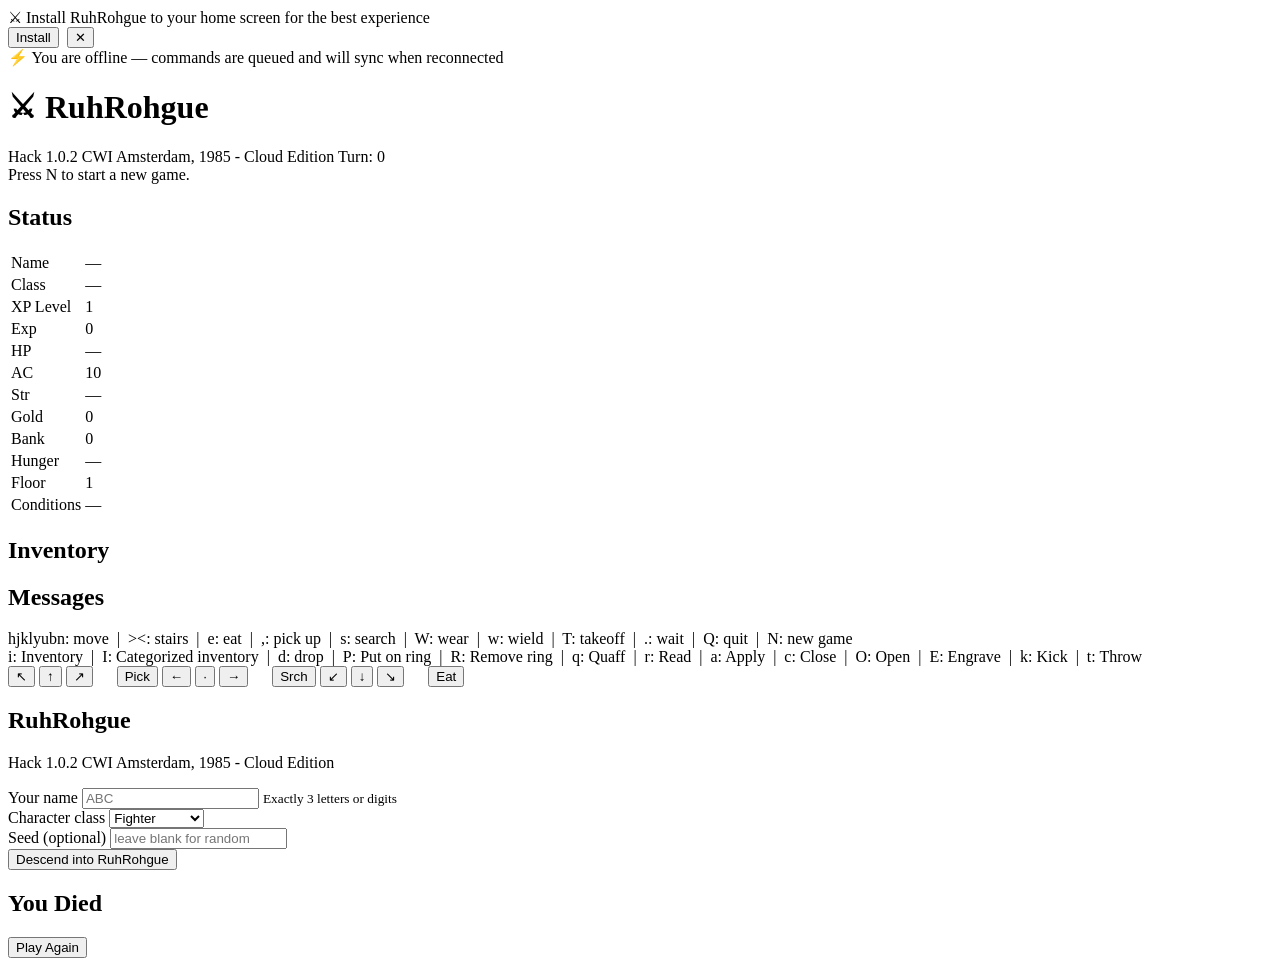
==== src/main/resources/templates/index.html @ ffffdead "Initial commit" ====
<!DOCTYPE html>
<html lang="en" xmlns:th="http://www.thymeleaf.org">
<head>
<meta charset="UTF-8"/>
<meta name="viewport" content="width=device-width, initial-scale=1"/>

<!-- ═══════════════════════════════════════════════════════════════
     PRIMARY SEO META — all rendered server-side at request time.
     Google, Bing, and AI crawlers (GPTBot, ClaudeBot, PerplexityBot)
     read raw HTML without executing JavaScript.  Every meaningful
     meta tag and structured-data block is therefore in this <head>,
     not generated by JavaScript after load.
     ═══════════════════════════════════════════════════════════════ -->
<title th:text="${pageTitle}">RuhRohgue — Cloud Edition | Classic Roguelike Game</title>
<meta name="description"
      th:content="${pageDesc}"
      content="Play RuhRohgue, a browser port of the classic 1985 CWI Amsterdam roguelike dungeon-crawler Hack 1.0.2. No install required. Explore procedurally generated dungeons, fight monsters, collect treasure."/>
<meta name="keywords"
      content="RuhRohgue, Hack 1.0.2, roguelike, dungeon crawler, CWI Amsterdam, 1985, rogue, text adventure, turn-based, browser game, Spring Boot, AWS"/>
<link rel="canonical" th:href="${canonicalUrl}" href="https://hack.aws.example.com/"/>

<!-- Open Graph — social sharing and AI chat card previews -->
<meta property="og:type"        content="website"/>
<meta property="og:title"       th:content="${pageTitle}"   content="RuhRohgue — Cloud Edition | Classic Roguelike"/>
<meta property="og:description" th:content="${pageDesc}"    content="Play the classic 1985 CWI roguelike in your browser. Procedural dungeons, turn-based combat, shops, vaults — all accessible without JavaScript required to read the page."/>
<meta property="og:url"         th:content="${canonicalUrl}" content="https://hack.aws.example.com/"/>
<meta property="og:image"       content="/icons/icon-512.png"/>
<meta property="og:locale"      content="en_US"/>
<meta property="og:site_name"   content="RuhRohgue — Cloud Edition"/>

<!-- Twitter / X Card -->
<meta name="twitter:card"        content="summary"/>
<meta name="twitter:title"       th:content="${pageTitle}"   content="RuhRohgue — Classic Roguelike in Your Browser"/>
<meta name="twitter:description" th:content="${pageDesc}"    content="Procedural dungeons, turn-based combat, shops and vaults. The 1985 CWI classic, rebuilt for the web."/>
<meta name="twitter:image"       content="/icons/icon-512.png"/>

<!-- JSON-LD structured data — parsed by Google, Bing, and LLM crawlers -->
<script type="application/ld+json" th:utext="${jsonLd}">
{
  "@context": "https://schema.org",
  "@type": "VideoGame",
  "name": "RuhRohgue",
  "alternateName": ["RuhRohgue Cloud Edition", "Hack 1.0.2"],
  "description": "RuhRohgue — a port of the classic 1985 roguelike dungeon-crawler Hack 1.0.2 (CWI Amsterdam), running as a server-side rendered Spring Boot Progressive Web App on AWS Elastic Beanstalk.",
  "genre": ["Roguelike", "Dungeon crawler", "Turn-based"],
  "playMode": "SinglePlayer",
  "operatingSystem": "Web Browser",
  "applicationCategory": "Game",
  "inLanguage": "en",
  "datePublished": "1985",
  "publisher": {
    "@type": "Organization",
    "name": "CWI Amsterdam"
  },
  "offers": {
    "@type": "Offer",
    "price": "0",
    "priceCurrency": "USD",
    "availability": "https://schema.org/InStock"
  }
}
</script>

<!-- PWA + favicon -->
<meta name="theme-color" content="#0a0a00"/>
<meta name="apple-mobile-web-app-capable" content="yes"/>
<meta name="apple-mobile-web-app-status-bar-style" content="black"/>
<meta name="apple-mobile-web-app-title" content="RuhRohgue"/>
<link rel="manifest"         href="/manifest.json"/>
<link rel="apple-touch-icon" href="/icons/icon-192.png"/>
<link rel="icon" type="image/png" sizes="192x192" href="/icons/icon-192.png"/>

<!-- External CSS — cacheable, keeps template clean -->
<link rel="stylesheet" href="/css/hack.css"/>
<style>
.mag7-title{color:#ffb000;font-weight:bold;margin-bottom:6px;font-size:0.85rem;}
.mag7-table{border-collapse:collapse;width:100%;font-size:0.72rem;color:#ccc;}
.mag7-table th{border-bottom:1px solid #555;padding:2px 6px;color:#aaa;text-align:left;}
.mag7-table td{padding:2px 6px;border-bottom:1px solid #333;}
.mag7-table tr:first-child td{color:#ffb000;}
</style>
</head>
<body>

<!--
  ═══════════════════════════════════════════════════════════════
  SERVER-SIDE RENDERED SEMANTIC CONTENT
  ═══════════════════════════════════════════════════════════════
  This block is rendered by Thymeleaf at request time and is
  present in the raw HTML response BEFORE any JavaScript runs.
  Search engines and AI crawlers index this content immediately.

  It is visually hidden (position:absolute; width:1px; height:1px)
  so it does not affect the game UI, but remains fully accessible
  to screen readers and crawlers.

  Test-framework note: these elements are also selectable:
    [data-section="game-info"]   — game description block
    [data-section="how-to-play"] — how-to-play block
    [data-section="commands"]    — command reference block
  ═══════════════════════════════════════════════════════════════
-->
<div id="seo-content"
     data-testid="seo-content"
     aria-hidden="true"
     style="position:absolute;width:1px;height:1px;overflow:hidden;clip:rect(0,0,0,0);white-space:nowrap;">

  <article data-section="game-info">
    <h1 th:text="${h1Title}">RuhRohgue — Classic Roguelike Dungeon Crawler (Cloud Edition)</h1>
    <p th:text="${introText}">
      RuhRohgue is a port of the classic 1985 roguelike game Hack 1.0.2, originally developed at CWI Amsterdam.
      Explore procedurally generated dungeons, fight monsters, collect gold, find shops and vaults,
      and try to escape with your life. All playable in the browser with no installation required.
    </p>
    <p>This web edition runs as a Spring Boot Progressive Web App on AWS Elastic Beanstalk.
       Every dungeon floor is procedurally generated and unique. The game is turn-based:
       the world only moves when you do.</p>
  </article>

  <article data-section="how-to-play">
    <h2>How to Play</h2>
    <p>Use the keyboard to navigate the dungeon. Press <strong>N</strong> to start a new game,
       enter your name and character class, then descend into the dungeon.</p>
    <ul>
      <li>Navigate with <strong>h j k l y u b n</strong> (vi-keys) or arrow keys</li>
      <li>Press <strong>&gt;</strong> to descend stairs (even-numbered floors have shops)</li>
      <li>Press <strong>&lt;</strong> to ascend stairs (floor 1 exits the dungeon)</li>
      <li>Press <strong>e</strong> to eat food; <strong>,</strong> to pick up items</li>
      <li>Press <strong>s</strong> to search for secret doors</li>
      <li>Press <strong>W</strong> to wear armour; <strong>w</strong> to wield weapons</li>
      <li>Press <strong>Q</strong> to quit the current game</li>
    </ul>
  </article>

  <article data-section="commands">
    <h2>Command Reference</h2>
    <table>
      <caption>RuhRohgue Keyboard Commands</caption>
      <tr><th>Key</th><th>Action</th></tr>
      <tr><td>h / ArrowLeft</td>  <td>Move west</td></tr>
      <tr><td>j / ArrowDown</td>  <td>Move south</td></tr>
      <tr><td>k / ArrowUp</td>    <td>Move north</td></tr>
      <tr><td>l / ArrowRight</td> <td>Move east</td></tr>
      <tr><td>y</td>              <td>Move north-west</td></tr>
      <tr><td>u</td>              <td>Move north-east</td></tr>
      <tr><td>b</td>              <td>Move south-west</td></tr>
      <tr><td>n</td>              <td>Move south-east</td></tr>
      <tr><td>&gt;</td>           <td>Descend stairs to next floor</td></tr>
      <tr><td>&lt;</td>           <td>Ascend stairs to previous floor</td></tr>
      <tr><td>e</td>              <td>Eat food from inventory</td></tr>
      <tr><td>,</td>              <td>Pick up item on current tile</td></tr>
      <tr><td>s</td>              <td>Search adjacent tiles for secrets</td></tr>
      <tr><td>W</td>              <td>Wear armour</td></tr>
      <tr><td>w</td>              <td>Wield weapon</td></tr>
      <tr><td>T</td>              <td>Take off worn armour</td></tr>
      <tr><td>.</td>              <td>Wait one turn</td></tr>
      <tr><td>Q</td>              <td>Quit game</td></tr>
      <tr><td>N</td>              <td>New game</td></tr>
    </table>
  </article>

  <article data-section="game-features">
    <h2>Game Features</h2>
    <ul>
      <li>Procedurally generated dungeons — every run is unique</li>
      <li>Six character classes: Fighter, Cave-man, Tourist, Wizard, Knight, Speleologist</li>
      <li>Turn-based combat with monsters, traps and special rooms</li>
      <li>Shops on even-numbered floors with food and merchandise</li>
      <li>Vaults on odd-numbered floors with gold guarded by vault guards</li>
      <li>Full inventory system: weapons, armour, rings, wands, potions, scrolls</li>
      <li>Level memory — previously visited floors are remembered when you return</li>
      <li>Progressive Web App — installable, works offline</li>
      <li>DOM-grid rendering — every dungeon tile is a selectable HTML element</li>
    </ul>
  </article>

  <!-- Build info rendered by Thymeleaf from model attributes -->
  <aside data-section="tech-info">
    <p>Version: <span th:text="${appVersion}">2.0.0</span></p>
    <p>Floor: <span id="seo-floor" th:text="${'1'}">1</span></p>
    <p>Build: <span th:text="${buildInfo}">Spring Boot 3.2.5 · Java 17 · AWS Elastic Beanstalk</span></p>
  </aside>
</div>

<!-- ═══════════════════════════════════════════════════════════════
     GAME UI  (identical to v11 — rendered immediately; no changes
     to gameplay, speed, or visual output)
     ═══════════════════════════════════════════════════════════════ -->

<!-- PWA install banner -->
<div id="pwa-banner" role="alert" aria-live="polite">
  <span>&#9876; Install RuhRohgue to your home screen for the best experience</span>
  <div style="display:flex;gap:8px;">
    <button id="btn-install">Install</button>
    <button id="btn-dismiss-install" aria-label="Dismiss">&#x2715;</button>
  </div>
</div>

<!-- Offline indicator -->
<div id="offline-banner" role="alert" aria-live="polite">
  &#x26A1; You are offline &mdash; commands are queued and will sync when reconnected
</div>

<!-- Title bar -->
<div id="titlebar">
  <h1>&#9876; RuhRohgue</h1>
  <span class="tb-sub">Hack 1.0.2 CWI Amsterdam, 1985 - Cloud Edition</span>
  <span id="move-counter">Turn: 0</span>
</div>

<!-- Main layout -->
<div id="layout" tabindex="0" role="application" aria-label="RuhRohgue dungeon game">

  <!-- Map side -->
  <div id="map-wrap">
    <div id="message-bar" aria-live="polite" aria-atomic="true">
      Press N to start a new game.
    </div>
    <div id="map-container">
      <!--
        DOM DUNGEON GRID — 1760 span elements (80 × 22).
        Each span has:
          id="cell-X-Y"
          data-cell="X,Y"
          data-type="floor|corridor|wall-h|wall-v|door|stairs-up|stairs-down|pool|gold|trap|item|monster|player|empty"
          data-sym="."   raw game character
          data-name="..."  monster/item name where applicable
          role="img"
          aria-label="..."

        Playwright / Cypress / Selenium selectors (unchanged from v11):
          [data-type="player"]
          [data-type="monster"][data-name="giant rat"]
          [data-type="gold"]
          #cell-12-5
          [data-cell="40,11"]
          [data-type="stairs-down"]
      -->
      <div id="dungeon-grid"
           role="grid"
           aria-label="Dungeon map"
           aria-rowcount="22"
           aria-colcount="80">
        <!-- 1760 .cell spans are injected by hack.js buildGrid() at page load -->
      </div>
    </div>
  </div>

  <!-- Right panel -->
  <div id="panel" role="complementary" aria-label="Player status">
    <div class="panel-section">
      <h2>Status</h2>
      <table id="status-table">
        <tr><td>Name</td>       <td id="s-name">&#x2014;</td></tr>
        <tr><td>Class</td>      <td id="s-class">&#x2014;</td></tr>
        <tr><td>XP Level</td>   <td id="s-level">1</td></tr>
        <tr><td>Exp</td>        <td id="s-exp">0</td></tr>
        <tr><td>HP</td>         <td id="s-hp" class="stat-hp">&#x2014;</td></tr>
        <tr><td>AC</td>         <td id="s-ac">10</td></tr>
        <tr><td>Str</td>        <td id="s-str">&#x2014;</td></tr>
        <tr><td>Gold</td>       <td id="s-gold">0</td></tr>
        <tr><td>Bank</td>       <td id="s-bank">0</td></tr>
        <tr><td>Hunger</td>     <td id="s-hunger">&#x2014;</td></tr>
        <tr><td>Floor</td>      <td id="s-dlevel">1</td></tr>
        <tr><td>Conditions</td> <td id="s-cond">&#x2014;</td></tr>
      </table>
    </div>
    <div class="panel-section">
      <h2>Inventory</h2>
      <ul id="inv-list" aria-label="Inventory"></ul>
    </div>
    <div id="msg-log-wrap">
      <h2>Messages</h2>
      <div id="msg-log" aria-live="polite" aria-label="Message history"></div>
    </div>
  </div>
</div>

<!-- Hint bar -->
<div id="cmdhint" aria-label="Keyboard commands">
  hjklyubn: move &nbsp;|&nbsp; &gt;&lt;: stairs &nbsp;|&nbsp; e: eat &nbsp;|&nbsp; ,: pick up &nbsp;|&nbsp; s: search &nbsp;|&nbsp; W: wear &nbsp;|&nbsp; w: wield &nbsp;|&nbsp; T: takeoff &nbsp;|&nbsp; .: wait &nbsp;|&nbsp; Q: quit &nbsp;|&nbsp; N: new game
  <br>
  i: Inventory &nbsp;|&nbsp; I: Categorized inventory &nbsp;|&nbsp; d: drop &nbsp;|&nbsp; P: Put on ring &nbsp;|&nbsp; R: Remove ring &nbsp;|&nbsp; q: Quaff &nbsp;|&nbsp; r: Read &nbsp;|&nbsp; a: Apply &nbsp;|&nbsp; c: Close &nbsp;|&nbsp; O: Open &nbsp;|&nbsp; E: Engrave &nbsp;|&nbsp; k: Kick &nbsp;|&nbsp; t: Throw
</div>

<!-- Touch d-pad -->
<div id="touch-controls" aria-label="Touch controls">
  <div id="dpad-grid">
    <button class="dpad" data-cmd="y" aria-label="Move north-west">&#x2196;</button>
    <button class="dpad" data-cmd="k" aria-label="Move north">&#x2191;</button>
    <button class="dpad" data-cmd="u" aria-label="Move north-east">&#x2197;</button>
    <button class="dpad" style="background:transparent;border-color:transparent;"></button>
    <button class="dpad dpad-action dpad-row1-act" data-cmd="," aria-label="Pick up">Pick</button>
    <button class="dpad" data-cmd="h" aria-label="Move west">&#x2190;</button>
    <button class="dpad" data-cmd="." aria-label="Wait">&middot;</button>
    <button class="dpad" data-cmd="l" aria-label="Move east">&#x2192;</button>
    <button class="dpad" style="background:transparent;border-color:transparent;"></button>
    <button class="dpad dpad-action dpad-row2-act" data-cmd="s" aria-label="Search">Srch</button>
    <button class="dpad" data-cmd="b" aria-label="Move south-west">&#x2199;</button>
    <button class="dpad" data-cmd="j" aria-label="Move south">&#x2193;</button>
    <button class="dpad" data-cmd="n" aria-label="Move south-east">&#x2198;</button>
    <button class="dpad" style="background:transparent;border-color:transparent;"></button>
    <button class="dpad dpad-action dpad-row3-act" data-cmd="e" aria-label="Eat">Eat</button>
  </div>
</div>

<!-- New-game overlay -->
<div id="new-game-screen" role="dialog" aria-modal="true" aria-labelledby="ng-heading">
  <div id="new-game-box">
    <h2 id="ng-heading">RuhRohgue</h2>
    <p class="ng-sub">Hack 1.0.2 CWI Amsterdam, 1985 - Cloud Edition</p>
    <div class="ng-field">
      <label for="input-name">Your name</label>
      <input id="input-name" type="text" maxlength="3" minlength="3"
             pattern="[A-Za-z0-9]{3}" required
             placeholder="ABC" autocomplete="off" spellcheck="false"
             inputmode="latin" aria-describedby="name-hint"
             title="Exactly 3 letters or digits (A-Z, a-z, 0-9)"/>
      <small id="name-hint" class="ng-hint">Exactly 3 letters or digits</small>
    </div>
    <div class="ng-field">
      <label for="input-role">Character class</label>
      <select id="input-role">
        <option value="Fighter">Fighter</option>
        <option value="Cave-man">Cave-man</option>
        <option value="Tourist">Tourist</option>
        <option value="Wizard">Wizard</option>
        <option value="Knight">Knight</option>
        <option value="Speleologist">Speleologist</option>
      </select>
    </div>
    <div class="ng-field">
      <label for="input-seed">Seed (optional)</label>
      <input id="input-seed" type="text" inputmode="numeric" maxlength="19"
             placeholder="leave blank for random" autocomplete="off" spellcheck="false"
             title="Whole number. The same seed always builds the same dungeon, with the same items and monsters in the same places."/>
    </div>
    <button id="btn-start" type="button">Descend into RuhRohgue</button>
  </div>
</div>

<!-- Game-over overlay -->
<div id="gameover-screen" role="dialog" aria-modal="true" aria-labelledby="go-heading">
  <div id="gameover-box">
    <h2 id="go-heading">You Died</h2>
    <div class="go-score"  id="go-score"></div>
    <div class="go-extra"  id="go-class"></div>
    <div class="go-extra"  id="go-exp"></div>
    <div class="go-extra"  id="go-gold"></div>
    <div class="go-extra"  id="go-floor"></div>
    <div class="go-killer" id="go-killer"></div>
    <div class="go-moves"  id="go-moves"></div>
    <div id="go-mag7" style="margin-top:12px;text-align:left;font-size:0.78rem;font-family:monospace"></div>
    <button id="btn-newgame" type="button">Play Again</button>
  </div>
</div>

<!-- External JS — keeps template clean; identical game logic to v11 -->
<script src="/js/hack.js"></script>
</body>
</html>
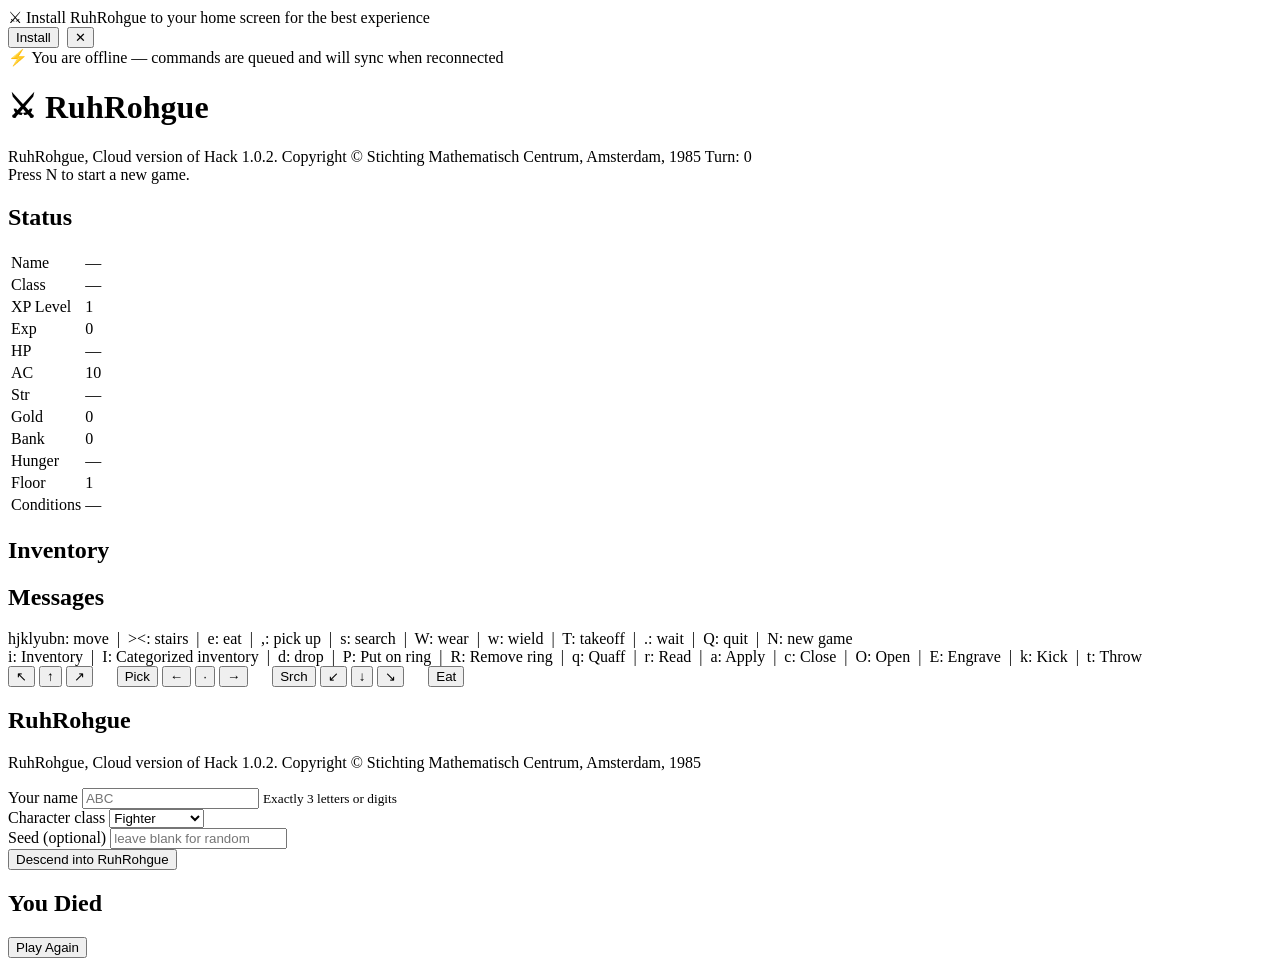
==== commit 52641c76: "Cleaning up repo from over-enthusiastic slop drivel in tabs, descriptions etc" ====
--- a/src/main/resources/templates/index.html
+++ b/src/main/resources/templates/index.html
@@ -11,28 +11,28 @@
      meta tag and structured-data block is therefore in this <head>,
      not generated by JavaScript after load.
      ═══════════════════════════════════════════════════════════════ -->
-<title th:text="${pageTitle}">RuhRohgue — Cloud Edition | Classic Roguelike Game</title>
+<title th:text="${pageTitle}">RuhRohgue, Cloud version of Hack 1.0.2. Copyright © Stichting Mathematisch Centrum, Amsterdam, 1985</title>
 <meta name="description"
       th:content="${pageDesc}"
-      content="Play RuhRohgue, a browser port of the classic 1985 CWI Amsterdam roguelike dungeon-crawler Hack 1.0.2. No install required. Explore procedurally generated dungeons, fight monsters, collect treasure."/>
+      content="RuhRohgue, Cloud version of Hack 1.0.2. Copyright © Stichting Mathematisch Centrum, Amsterdam, 1985"/>
 <meta name="keywords"
       content="RuhRohgue, Hack 1.0.2, roguelike, dungeon crawler, CWI Amsterdam, 1985, rogue, text adventure, turn-based, browser game, Spring Boot, AWS"/>
-<link rel="canonical" th:href="${canonicalUrl}" href="https://hack.aws.example.com/"/>
+<link rel="canonical" th:href="${canonicalUrl}" href="https://ruhrohgue.dev/"/>
 
 <!-- Open Graph — social sharing and AI chat card previews -->
 <meta property="og:type"        content="website"/>
-<meta property="og:title"       th:content="${pageTitle}"   content="RuhRohgue — Cloud Edition | Classic Roguelike"/>
-<meta property="og:description" th:content="${pageDesc}"    content="Play the classic 1985 CWI roguelike in your browser. Procedural dungeons, turn-based combat, shops, vaults — all accessible without JavaScript required to read the page."/>
-<meta property="og:url"         th:content="${canonicalUrl}" content="https://hack.aws.example.com/"/>
-<meta property="og:image"       content="/icons/icon-512.png"/>
+<meta property="og:title"       th:content="${pageTitle}"   content="RuhRohgue, Cloud version of Hack 1.0.2. Copyright © Stichting Mathematisch Centrum, Amsterdam, 1985"/>
+<meta property="og:description" th:content="${pageDesc}"    content="RuhRohgue, Cloud version of Hack 1.0.2. Copyright © Stichting Mathematisch Centrum, Amsterdam, 1985"/>
+<meta property="og:url"         th:content="${canonicalUrl}" content="https://ruhrohgue.dev/"/>
+<meta property="og:image"       content="https://ruhrohgue.dev/icons/icon-512.png"/>
 <meta property="og:locale"      content="en_US"/>
-<meta property="og:site_name"   content="RuhRohgue — Cloud Edition"/>
+<meta property="og:site_name"   content="RuhRohgue, Cloud version of Hack 1.0.2. Copyright © Stichting Mathematisch Centrum, Amsterdam, 1985"/>
 
 <!-- Twitter / X Card -->
 <meta name="twitter:card"        content="summary"/>
-<meta name="twitter:title"       th:content="${pageTitle}"   content="RuhRohgue — Classic Roguelike in Your Browser"/>
-<meta name="twitter:description" th:content="${pageDesc}"    content="Procedural dungeons, turn-based combat, shops and vaults. The 1985 CWI classic, rebuilt for the web."/>
-<meta name="twitter:image"       content="/icons/icon-512.png"/>
+<meta name="twitter:title"       th:content="${pageTitle}"   content="RuhRohgue, Cloud version of Hack 1.0.2. Copyright © Stichting Mathematisch Centrum, Amsterdam, 1985"/>
+<meta name="twitter:description" th:content="${pageDesc}"    content="RuhRohgue, Cloud version of Hack 1.0.2. Copyright © Stichting Mathematisch Centrum, Amsterdam, 1985"/>
+<meta name="twitter:image"       content="https://ruhrohgue.dev/icons/icon-512.png"/>
 
 <!-- JSON-LD structured data — parsed by Google, Bing, and LLM crawlers -->
 <script type="application/ld+json" th:utext="${jsonLd}">
@@ -40,8 +40,8 @@
   "@context": "https://schema.org",
   "@type": "VideoGame",
   "name": "RuhRohgue",
-  "alternateName": ["RuhRohgue Cloud Edition", "Hack 1.0.2"],
-  "description": "RuhRohgue — a port of the classic 1985 roguelike dungeon-crawler Hack 1.0.2 (CWI Amsterdam), running as a server-side rendered Spring Boot Progressive Web App on AWS Elastic Beanstalk.",
+  "alternateName": ["RuhRohgue, Cloud version of Hack 1.0.2. Copyright © Stichting Mathematisch Centrum, Amsterdam, 1985", "Hack 1.0.2"],
+  "description": "RuhRohgue, Cloud version of Hack 1.0.2. Copyright © Stichting Mathematisch Centrum, Amsterdam, 1985",
   "genre": ["Roguelike", "Dungeon crawler", "Turn-based"],
   "playMode": "SinglePlayer",
   "operatingSystem": "Web Browser",
@@ -106,11 +106,9 @@
      style="position:absolute;width:1px;height:1px;overflow:hidden;clip:rect(0,0,0,0);white-space:nowrap;">
 
   <article data-section="game-info">
-    <h1 th:text="${h1Title}">RuhRohgue — Classic Roguelike Dungeon Crawler (Cloud Edition)</h1>
+    <h1 th:text="${h1Title}">RuhRohgue, Cloud version of Hack 1.0.2. Copyright © Stichting Mathematisch Centrum, Amsterdam, 1985</h1>
     <p th:text="${introText}">
-      RuhRohgue is a port of the classic 1985 roguelike game Hack 1.0.2, originally developed at CWI Amsterdam.
-      Explore procedurally generated dungeons, fight monsters, collect gold, find shops and vaults,
-      and try to escape with your life. All playable in the browser with no installation required.
+      RuhRohgue, Cloud version of Hack 1.0.2. Copyright © Stichting Mathematisch Centrum, Amsterdam, 1985
     </p>
     <p>This web edition runs as a Spring Boot Progressive Web App on AWS Elastic Beanstalk.
        Every dungeon floor is procedurally generated and unique. The game is turn-based:
@@ -204,7 +202,7 @@
 <!-- Title bar -->
 <div id="titlebar">
   <h1>&#9876; RuhRohgue</h1>
-  <span class="tb-sub">Hack 1.0.2 CWI Amsterdam, 1985 - Cloud Edition</span>
+  <span class="tb-sub">RuhRohgue, Cloud version of Hack 1.0.2. Copyright © Stichting Mathematisch Centrum, Amsterdam, 1985</span>
   <span id="move-counter">Turn: 0</span>
 </div>
 
@@ -308,7 +306,7 @@
 <div id="new-game-screen" role="dialog" aria-modal="true" aria-labelledby="ng-heading">
   <div id="new-game-box">
     <h2 id="ng-heading">RuhRohgue</h2>
-    <p class="ng-sub">Hack 1.0.2 CWI Amsterdam, 1985 - Cloud Edition</p>
+    <p class="ng-sub">RuhRohgue, Cloud version of Hack 1.0.2. Copyright © Stichting Mathematisch Centrum, Amsterdam, 1985</p>
     <div class="ng-field">
       <label for="input-name">Your name</label>
       <input id="input-name" type="text" maxlength="3" minlength="3"
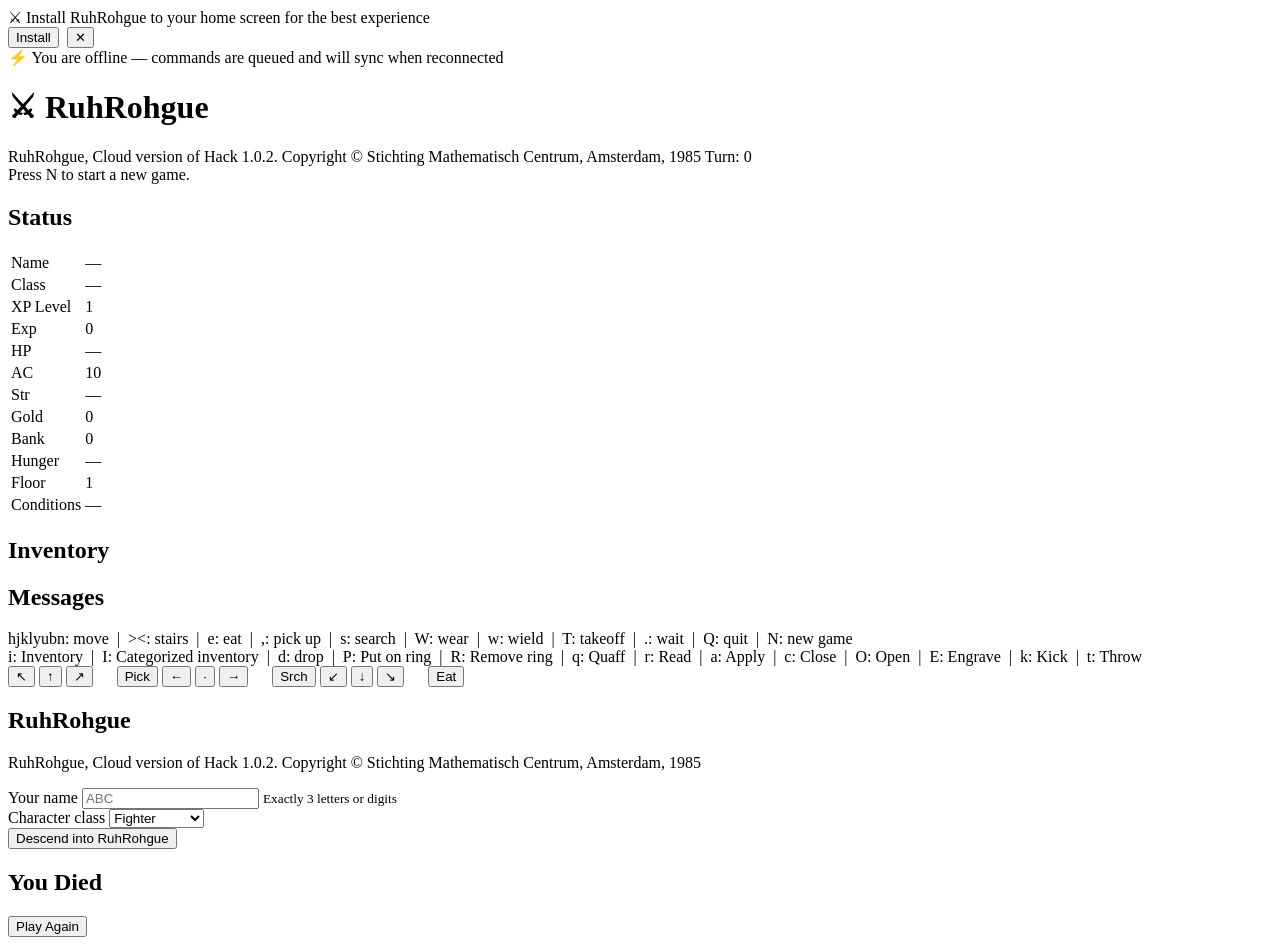
==== commit 20fd4800: "Various changes and fixes, see Outstanding Issues" ====
--- a/src/main/resources/templates/index.html
+++ b/src/main/resources/templates/index.html
@@ -327,12 +327,6 @@
         <option value="Speleologist">Speleologist</option>
       </select>
     </div>
-    <div class="ng-field">
-      <label for="input-seed">Seed (optional)</label>
-      <input id="input-seed" type="text" inputmode="numeric" maxlength="19"
-             placeholder="leave blank for random" autocomplete="off" spellcheck="false"
-             title="Whole number. The same seed always builds the same dungeon, with the same items and monsters in the same places."/>
-    </div>
     <button id="btn-start" type="button">Descend into RuhRohgue</button>
   </div>
 </div>
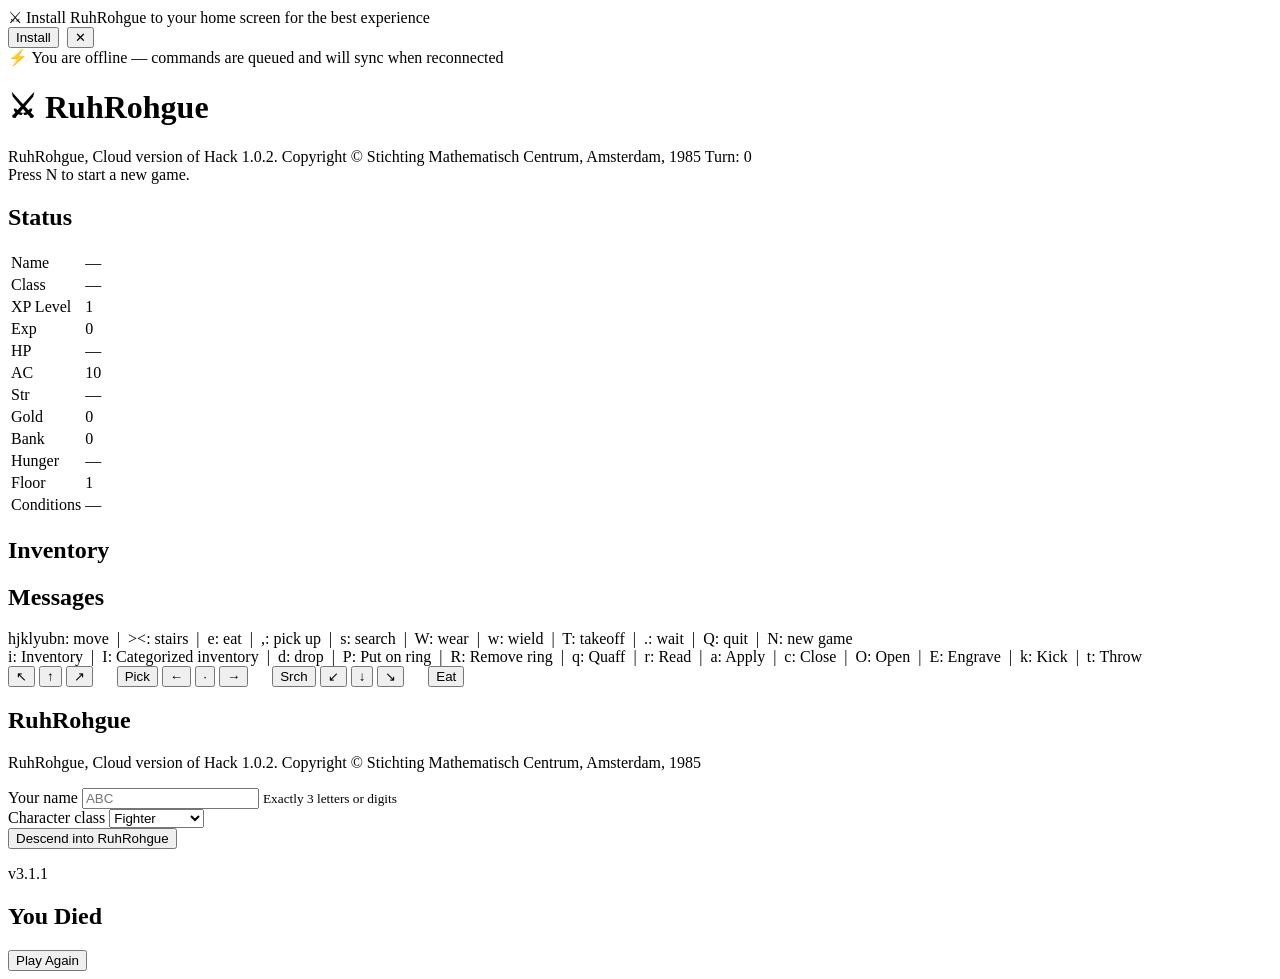
==== commit 6dbe422e: "Show the app version on the start screen The version was already wired up (BuildProperties -> appVer" ====
--- a/src/main/resources/templates/index.html
+++ b/src/main/resources/templates/index.html
@@ -63,6 +63,10 @@
 
 <!-- PWA + favicon -->
 <meta name="theme-color" content="#0a0a00"/>
+<!-- mobile-web-app-capable is the standards-track name Chrome/Edge look for;
+     apple-mobile-web-app-capable is kept alongside it since Safari/iOS still
+     only recognises the Apple-prefixed one. -->
+<meta name="mobile-web-app-capable" content="yes"/>
 <meta name="apple-mobile-web-app-capable" content="yes"/>
 <meta name="apple-mobile-web-app-status-bar-style" content="black"/>
 <meta name="apple-mobile-web-app-title" content="RuhRohgue"/>
@@ -328,6 +332,7 @@
       </select>
     </div>
     <button id="btn-start" type="button">Descend into RuhRohgue</button>
+    <p class="ng-version" th:text="${'v' + appVersion}">v3.1.1</p>
   </div>
 </div>
 
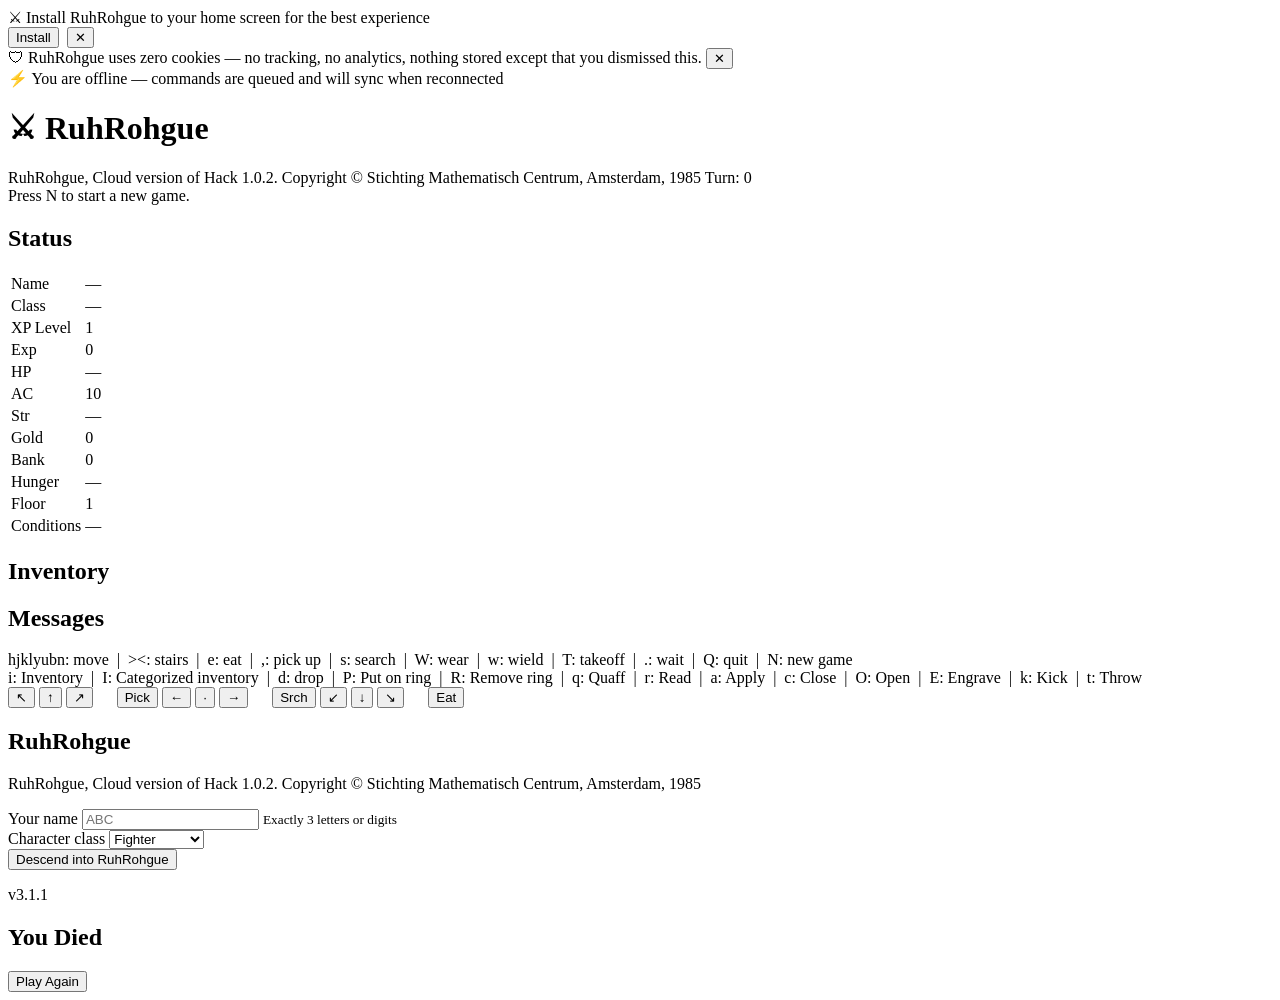
==== commit 80ea9edd: "Add zero-cookie privacy banner (WISH-04, partial) Dismissible banner stating the app sets no cookies" ====
--- a/src/main/resources/templates/index.html
+++ b/src/main/resources/templates/index.html
@@ -198,6 +198,12 @@
   </div>
 </div>
 
+<!-- Zero-cookie privacy notice: shown once, dismissal remembered locally -->
+<div id="privacy-banner" role="status" aria-live="polite">
+  <span>&#128737; RuhRohgue uses zero cookies — no tracking, no analytics, nothing stored except that you dismissed this.</span>
+  <button id="btn-dismiss-privacy" aria-label="Dismiss">&#x2715;</button>
+</div>
+
 <!-- Offline indicator -->
 <div id="offline-banner" role="alert" aria-live="polite">
   &#x26A1; You are offline &mdash; commands are queued and will sync when reconnected
